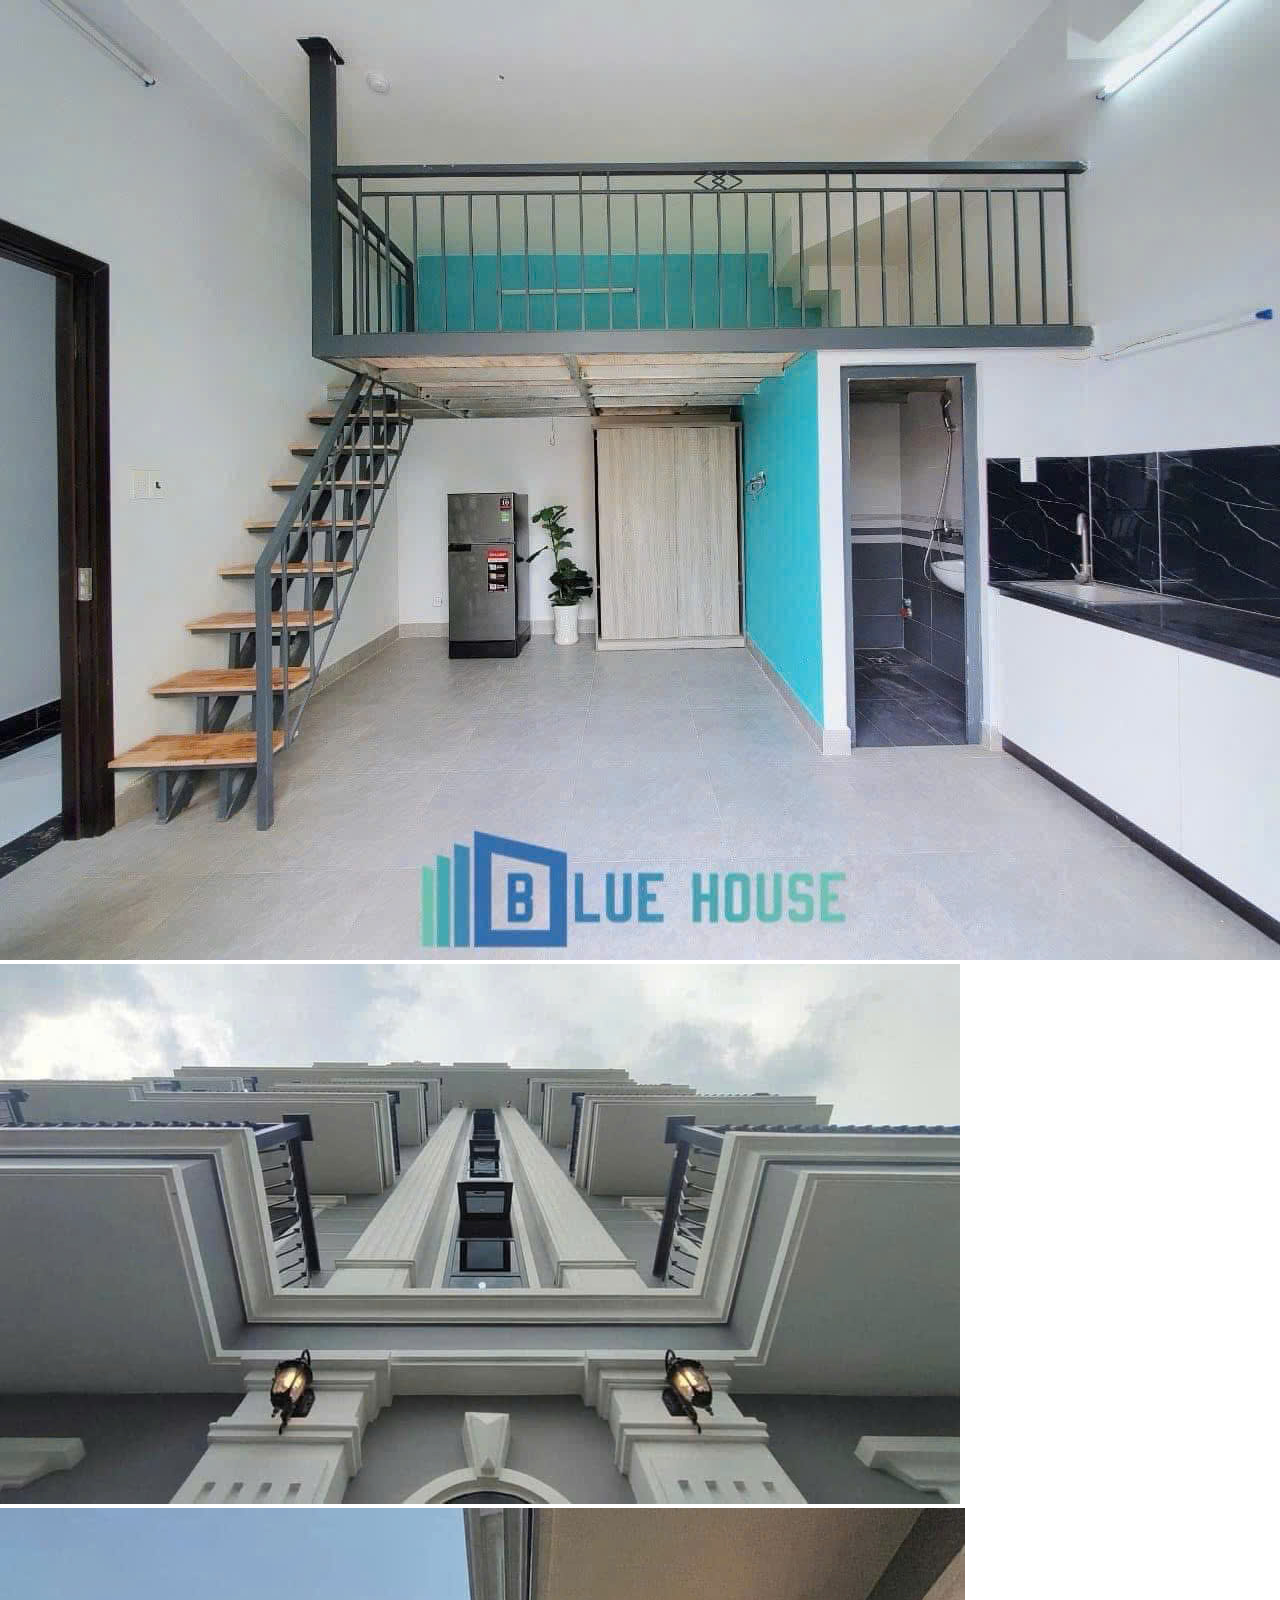
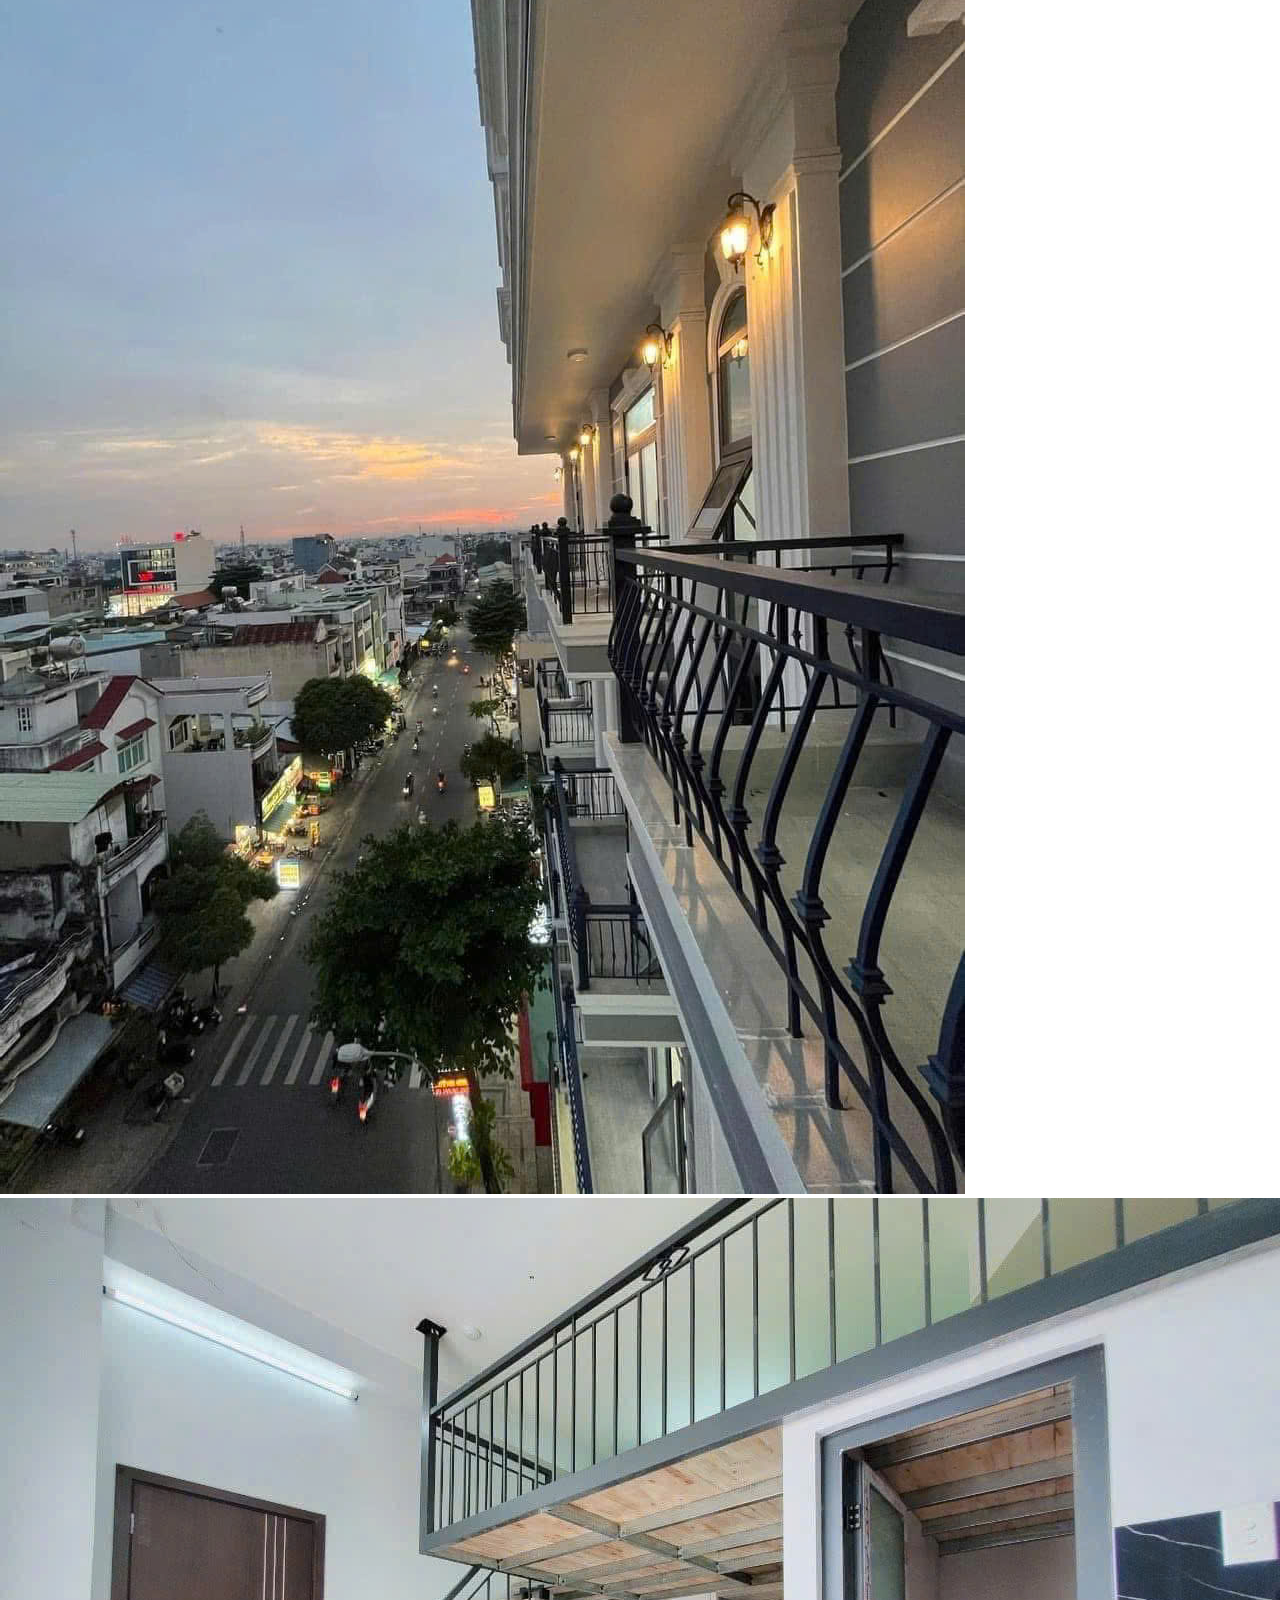
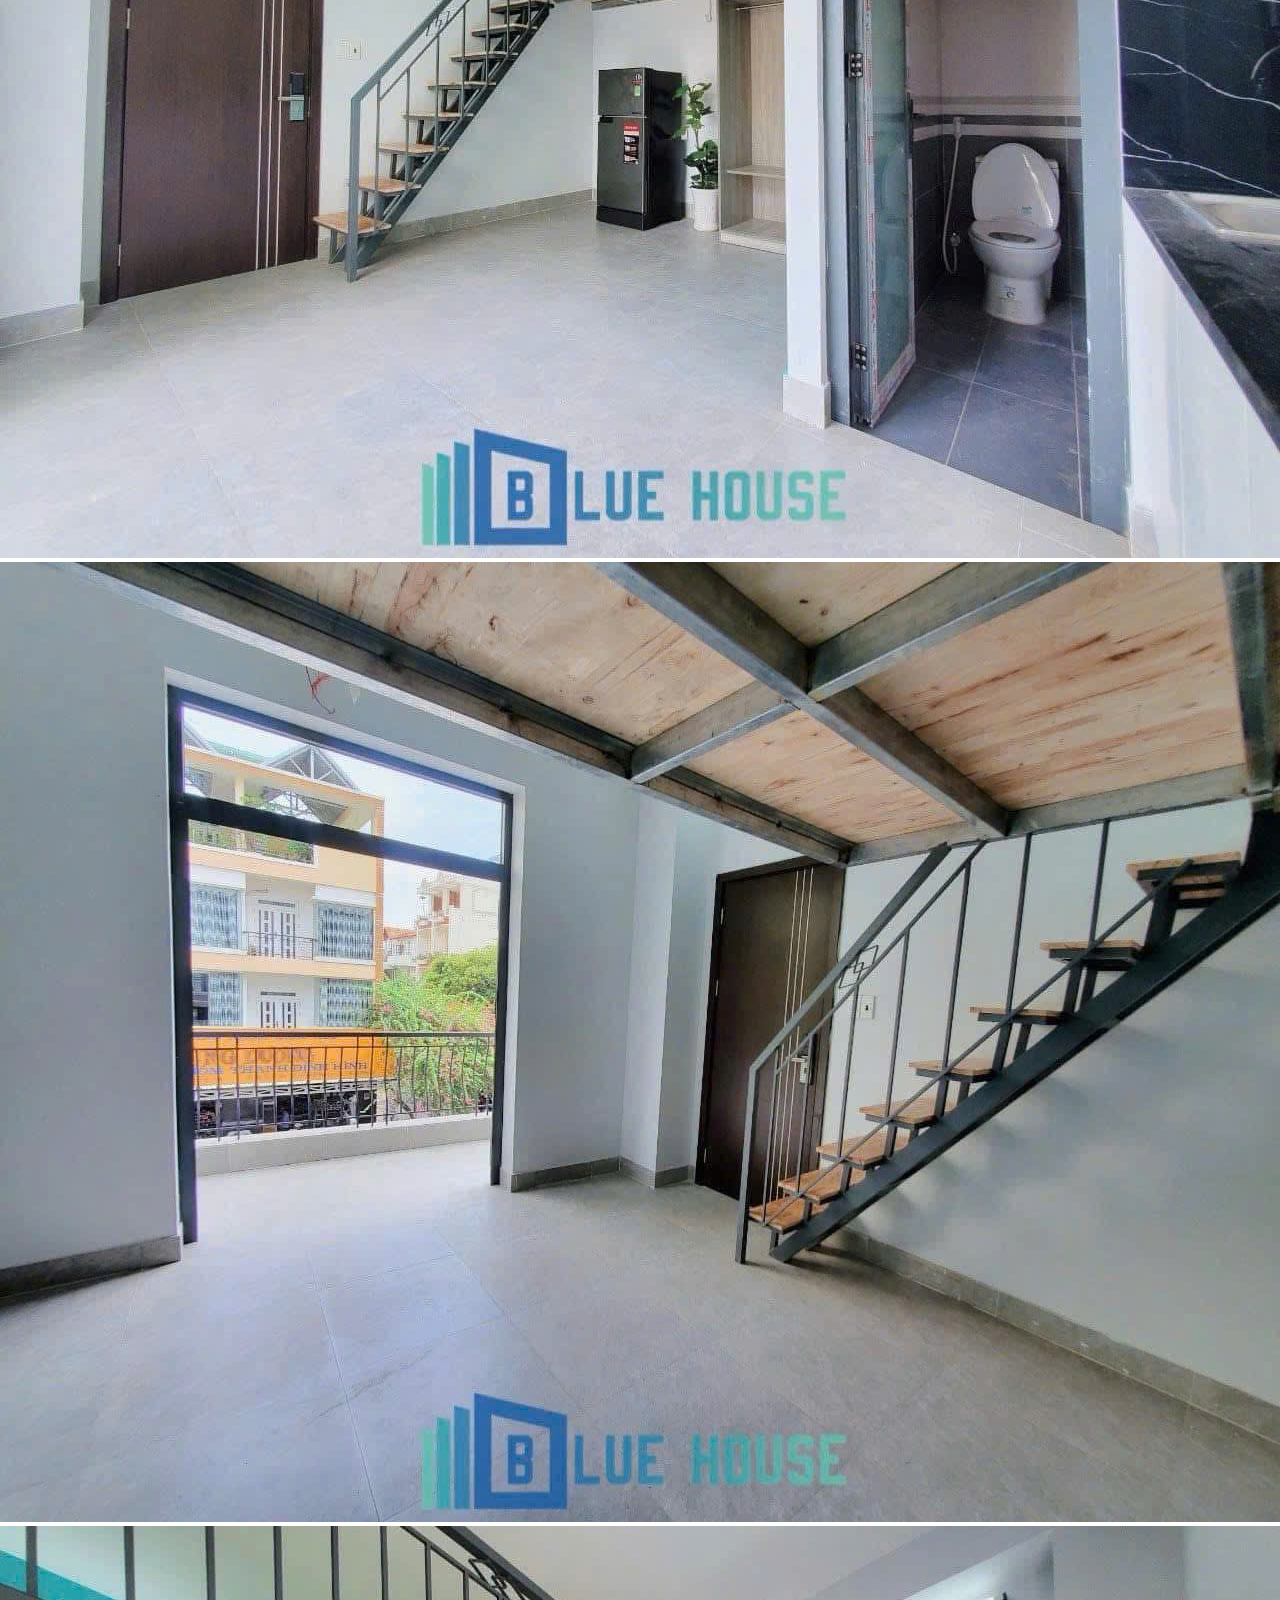
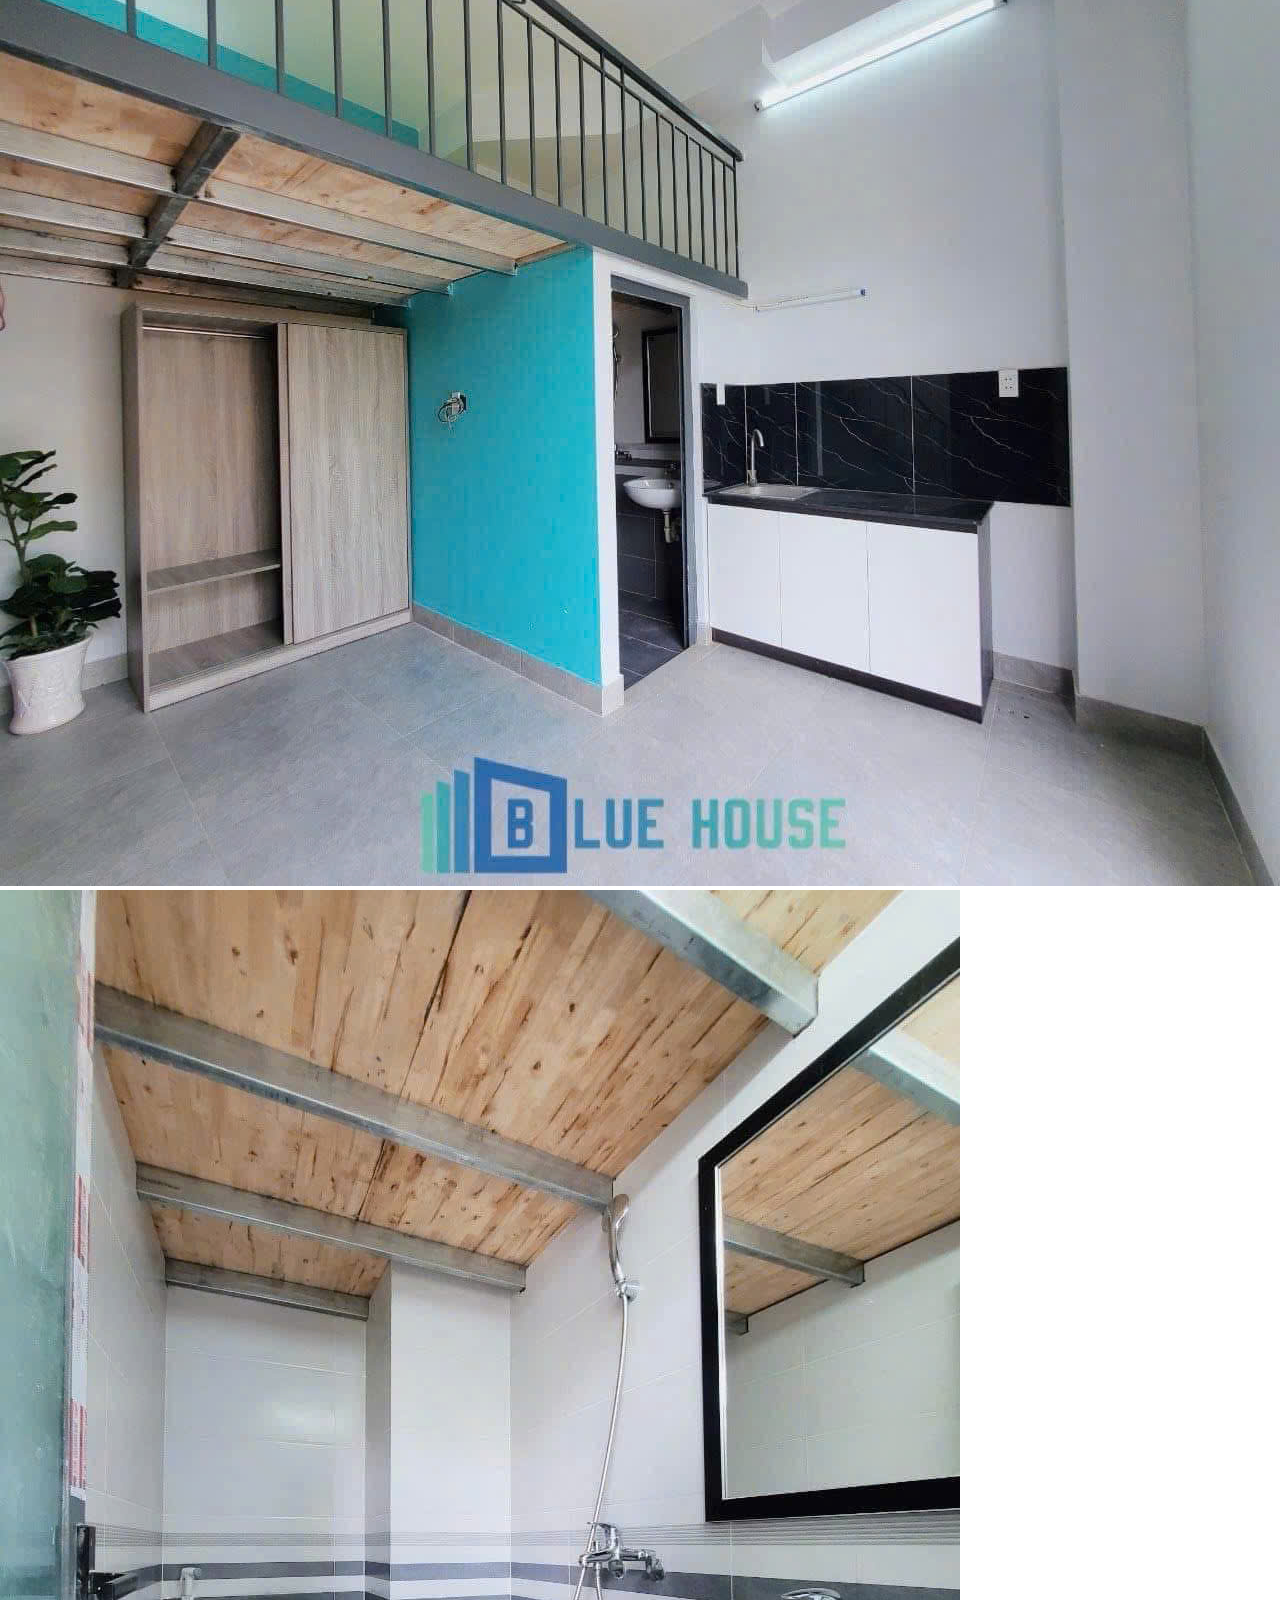
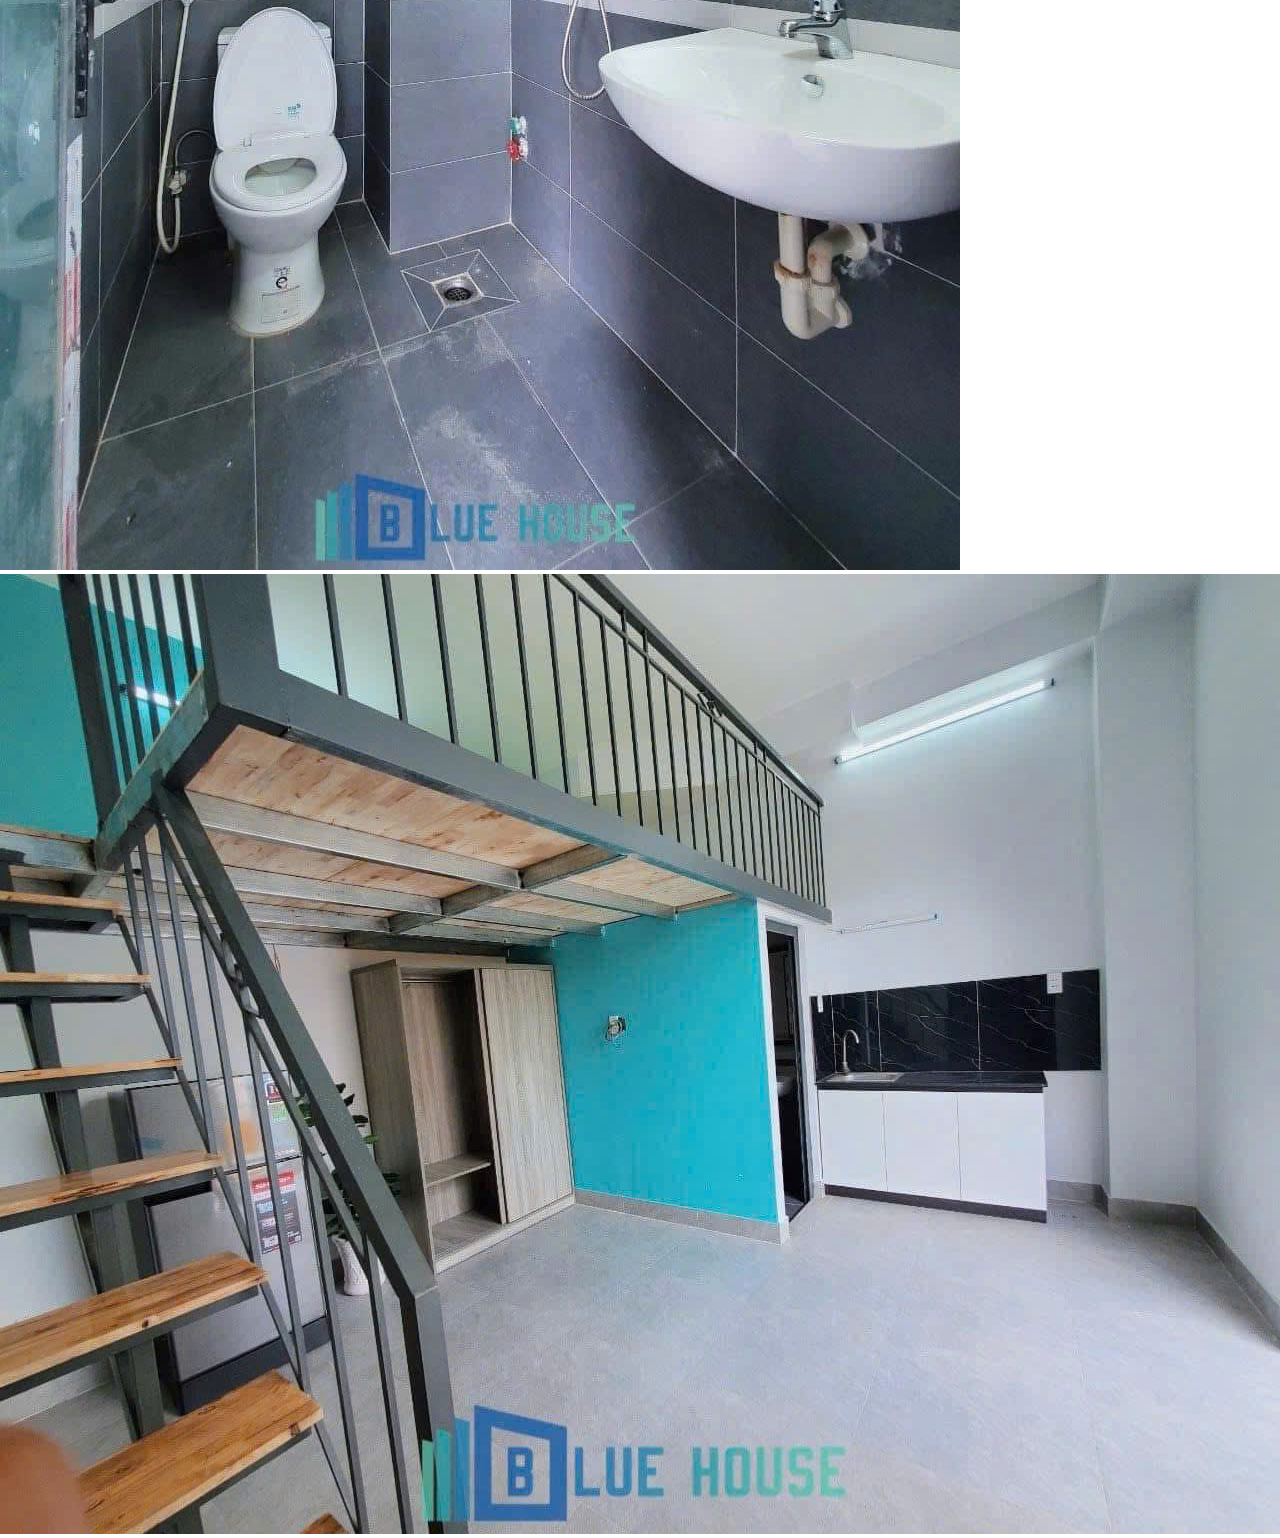
==== All_room/room1.html @ e0408cd0 "Reinitialize repository" ====
<!DOCTYPE html>
<html lang="en">
<head>
    <meta charset="UTF-8">
    <meta name="viewport" content="width=device-width, initial-scale=1.0">
    <title>Love</title>
    <link rel="stylesheet" href="/All_room/room.css">
</head>
<body>
    <div class="box">
        <span style="--i:1;"><img src="/file_image/Ac_TanHuong/bancol/main.jpg" alt=""></span>
        <span style="--i:2;"><img src="/file_image/Ac_TanHuong/bancol/z6193525040179_821d3c7fb2a51d2b3fba24e7fdc130c0.jpg" alt=""></span>
        <span style="--i:3;"><img src="/file_image/Ac_TanHuong/bancol/z6193525051119_a51af822f95631734fd9ed68d92eb871.jpg" alt=""></span>
        <span style="--i:4;"><img src="/file_image/Ac_TanHuong/bancol/z6193527184324_23076693fe2c3674d31868fe5b3ed76a.jpg" alt=""></span>
        <span style="--i:5;"><img src="/file_image/Ac_TanHuong/bancol/z6193527192024_83f18b99c62fcd99506d3147f10c2e6f.jpg" alt=""></span>
        <span style="--i:6;"><img src="/file_image/Ac_TanHuong/bancol/z6193527196431_30f89dbfb6e5b713514f6eefcf49ecb5.jpg" alt=""></span>
        <span style="--i:7;"><img src="/file_image/Ac_TanHuong/bancol/z6193527202451_af7bffdc316ac054da0ca509c52dce67.jpg" alt=""></span>
        <span style="--i:8;"><img src="/file_image/Ac_TanHuong/bancol/z6193527207217_1683dd0095ce99c9b1ac82d7789b9f70.jpg" alt=""></span>
    </div>
</body>
</html>
---- All_room/room.css ----
/* Thiết lập cơ bản */
body {
    font-family: "Sour Gummy", serif;
    font-optical-sizing: auto;
    font-weight:100;
    font-style: normal;
    font-variation-settings:
      "wdth" 100;
    margin: 0;
    padding: 0;
    box-sizing: border-box;
    background:;
}

/* Phần Giới Thiệu */
.introduction {
    background:#C6E2FF;
    padding: 40px;
    text-align: center;
    
}

.introduction h1 {
    font-size: 40px;
    color: red;
}

.introduction p {
    font-size: 30px;
    margin-top: 10px;
    color:black;
}

/* Phần Ảnh Chi Tiết */
.image-gallery {
    text-align: center;
    margin: 20px;
    background:#F5F5F5;
}

.image-gallery h2 {
    font-size: 1.8em;
    margin-bottom: 20px;
}

.gallery {
    display: grid;
    grid-template-columns: repeat(auto-fit, minmax(200px, 1fr));
    gap: 15px;
    margin: 20px auto;
}

.gallery img {
    width: 100%;
    height: 200px;
    object-fit: cover;
    border-radius: 5px;
    transition: transform 0.3s ease;
    cursor: pointer;
}

.gallery img:hover {
    transform: scale(1.05);
}

/* Phần Bảng Giá Dịch Vụ */
.service-pricing {
    text-align: center;
    margin: 30px;
    background:#F5F5F5;
}

.service-pricing h2 {
    font-size: 1.8em;
    margin-bottom: 20px;
}

table {
    width: 60%;
    margin: 0 auto;
    border-collapse: collapse;
}

table th, table td {
    border: 1px solid #ddd;
    padding: 10px;
    text-align: center;
}

table th {
    background-color: #2c3e50;
    color: white;
}

/* Nút Quay Lại Trang Đầu */
.back-button {
    text-align: center;
    margin: 30px 0;
}

.back-button button {
    background: #3498db;
    color: white;
    font-size: 1em;
    padding: 10px 20px;
    border: none;
    border-radius: 5px;
    cursor: pointer;
    transition: background 0.3s ease;
}

.back-button button:hover {
    background: #2980b9;
}

/* Overlay Toàn Màn Hình */
#fullscreen-overlay {
    display: none;
    position: fixed;
    top: 0;
    left: 0;
    width: 100%;
    height: 100%;
    background: rgba(0, 0, 0, 0.9);
    justify-content: center;
    align-items: center;
    z-index: 9999;
}

#fullscreen-overlay.active {
    display: flex;
}

#fullscreen-image {
    max-width: 90%;
    max-height: 90%;
    border-radius: 5px;
    box-shadow: 0 0 15px rgba(0, 0, 0, 0.5);
}
#fullscreen-overlay {
    display: none;
    position: fixed;
    top: 0;
    left: 0;
    width: 100%;
    height: 100%;
    background: rgba(0, 0, 0, 0.9);
    justify-content: center;
    align-items: center;
    z-index: 1000;
    overflow: hidden;
    cursor: grab;
}

#fullscreen-overlay.active {
    display: flex;
}

#fullscreen-image {
    max-width: 90%;
    max-height: 90%;
    user-select: none;
    cursor: grab;
}

#fullscreen-image:active {
    cursor: grabbing;
}
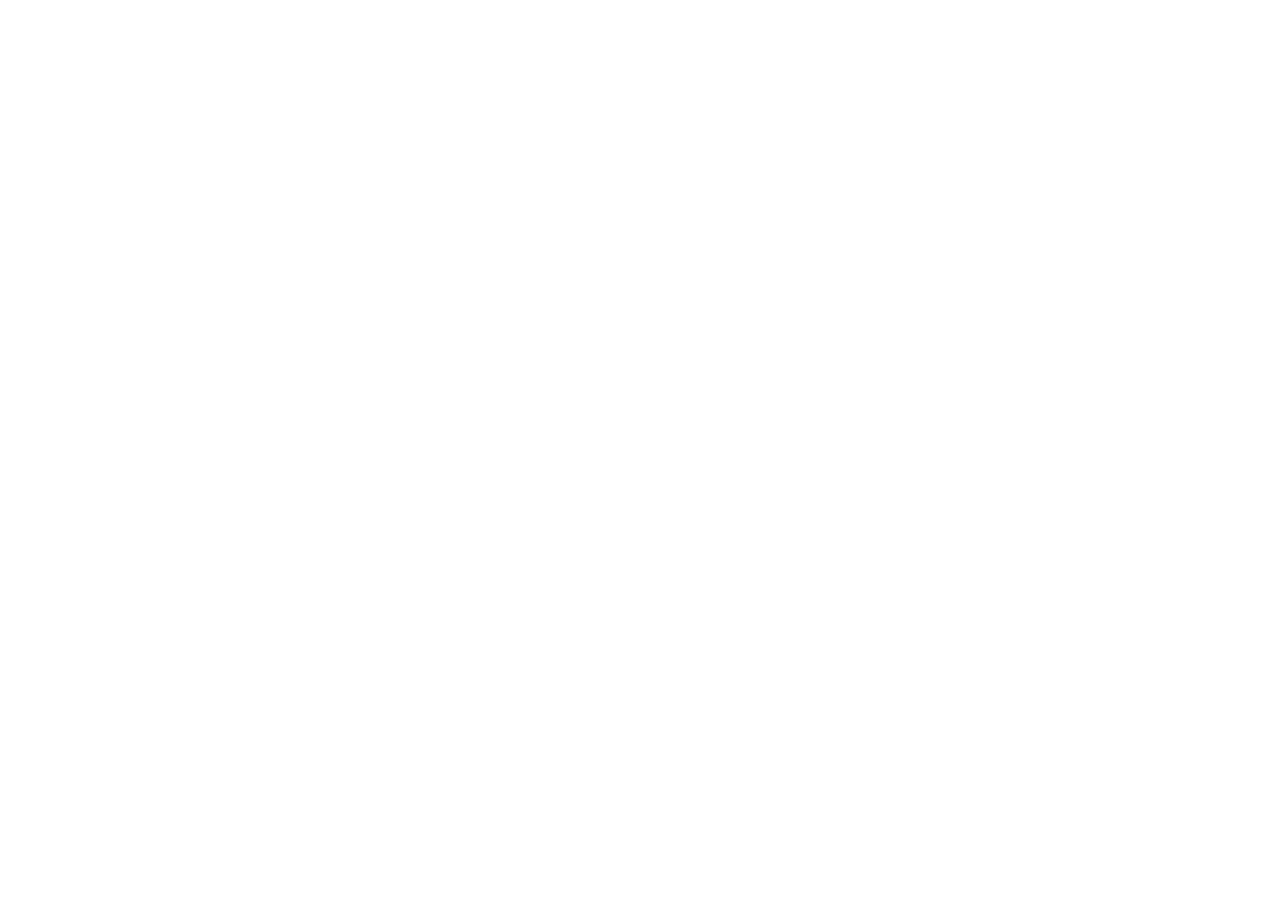
==== commit 17b6528a: "Update room1.html" ====
--- a/All_room/room1.html
+++ b/All_room/room1.html
@@ -8,14 +8,14 @@
 </head>
 <body>
     <div class="box">
-        <span style="--i:1;"><img src="/file_image/Ac_TanHuong/bancol/main.jpg" alt=""></span>
-        <span style="--i:2;"><img src="/file_image/Ac_TanHuong/bancol/z6193525040179_821d3c7fb2a51d2b3fba24e7fdc130c0.jpg" alt=""></span>
-        <span style="--i:3;"><img src="/file_image/Ac_TanHuong/bancol/z6193525051119_a51af822f95631734fd9ed68d92eb871.jpg" alt=""></span>
-        <span style="--i:4;"><img src="/file_image/Ac_TanHuong/bancol/z6193527184324_23076693fe2c3674d31868fe5b3ed76a.jpg" alt=""></span>
-        <span style="--i:5;"><img src="/file_image/Ac_TanHuong/bancol/z6193527192024_83f18b99c62fcd99506d3147f10c2e6f.jpg" alt=""></span>
-        <span style="--i:6;"><img src="/file_image/Ac_TanHuong/bancol/z6193527196431_30f89dbfb6e5b713514f6eefcf49ecb5.jpg" alt=""></span>
-        <span style="--i:7;"><img src="/file_image/Ac_TanHuong/bancol/z6193527202451_af7bffdc316ac054da0ca509c52dce67.jpg" alt=""></span>
-        <span style="--i:8;"><img src="/file_image/Ac_TanHuong/bancol/z6193527207217_1683dd0095ce99c9b1ac82d7789b9f70.jpg" alt=""></span>
+        <span style="--i:1;"><img src="file_image/Ac_TanHuong/bancol/main.jpg" alt=""></span>
+        <span style="--i:2;"><img src="file_image/Ac_TanHuong/bancol/z6193525040179_821d3c7fb2a51d2b3fba24e7fdc130c0.jpg" alt=""></span>
+        <span style="--i:3;"><img src="file_image/Ac_TanHuong/bancol/z6193525051119_a51af822f95631734fd9ed68d92eb871.jpg" alt=""></span>
+        <span style="--i:4;"><img src="file_image/Ac_TanHuong/bancol/z6193527184324_23076693fe2c3674d31868fe5b3ed76a.jpg" alt=""></span>
+        <span style="--i:5;"><img src="file_image/Ac_TanHuong/bancol/z6193527192024_83f18b99c62fcd99506d3147f10c2e6f.jpg" alt=""></span>
+        <span style="--i:6;"><img src="file_image/Ac_TanHuong/bancol/z6193527196431_30f89dbfb6e5b713514f6eefcf49ecb5.jpg" alt=""></span>
+        <span style="--i:7;"><img src="file_image/Ac_TanHuong/bancol/z6193527202451_af7bffdc316ac054da0ca509c52dce67.jpg" alt=""></span>
+        <span style="--i:8;"><img src="file_image/Ac_TanHuong/bancol/z6193527207217_1683dd0095ce99c9b1ac82d7789b9f70.jpg" alt=""></span>
     </div>
 </body>
 </html>
